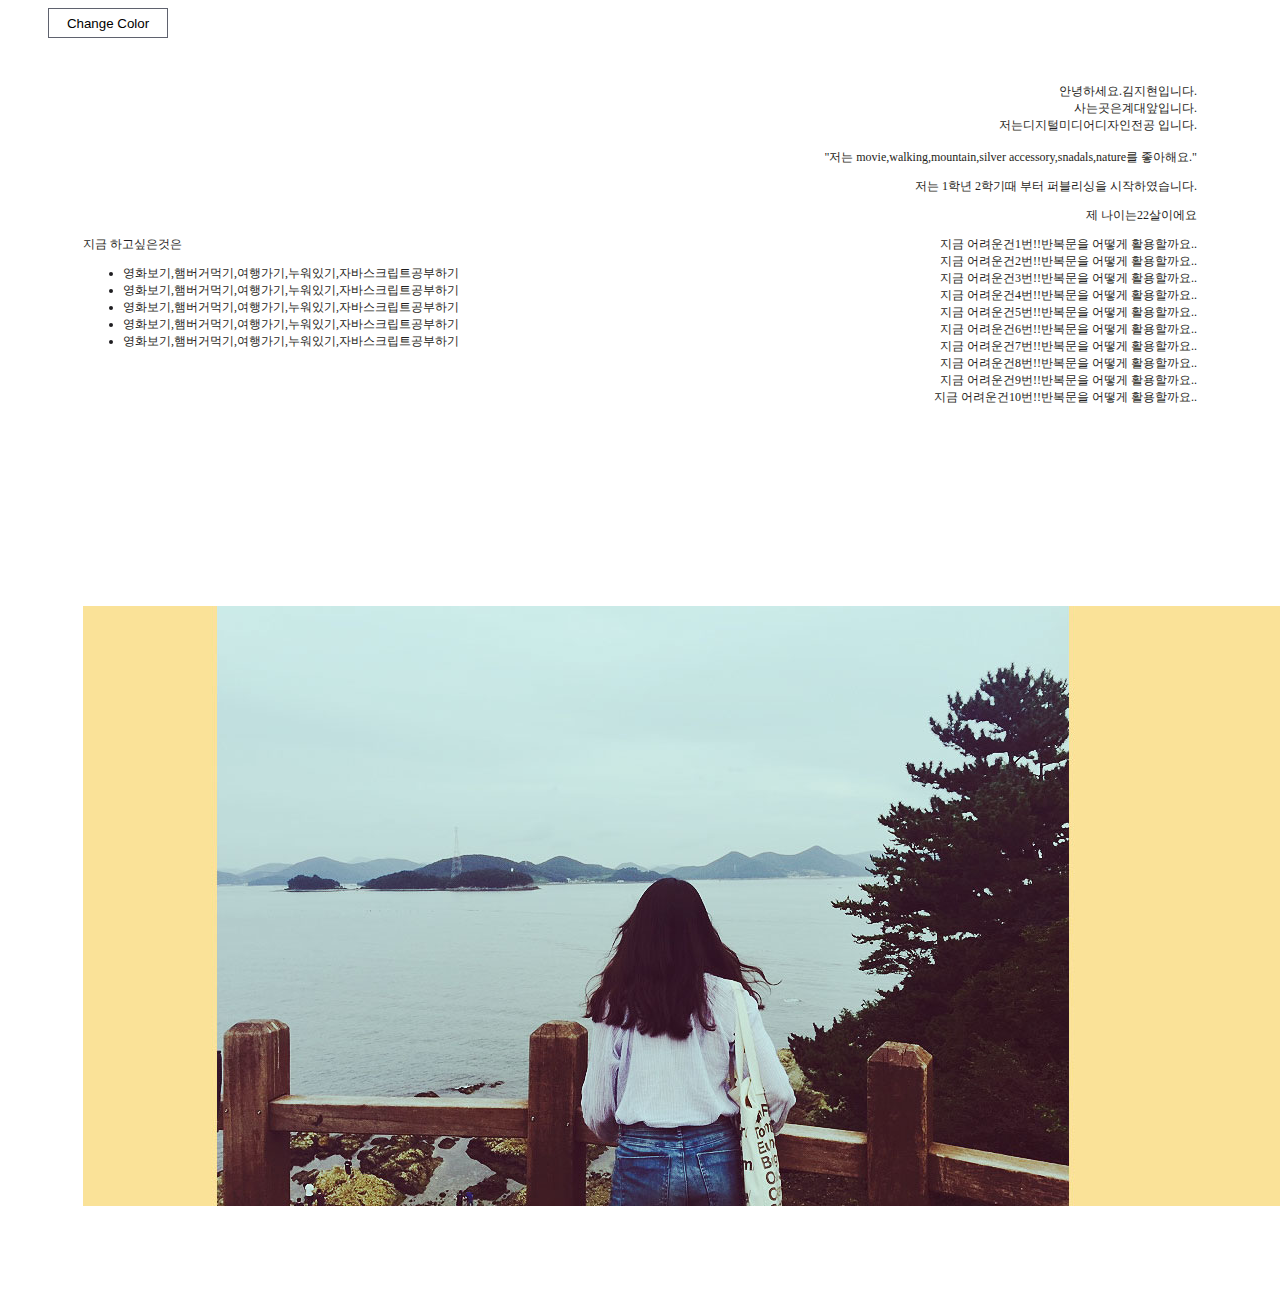
==== intro.html @ 11715924 "4weeks" ====
<!DOCTYPE HTML>
<html lang="ko">

 <head>
 <title>자기소개</title>
  <meta charset="utf-8">
  <style>
   body{position:relative;font-size:12px;text-align:right;color:#1e1d20;padding:75px;18px;}
   body:after{display:block;content:'';clear:both}
   .wrap:after{display:block;content:'';clear:both}
   .wrap ul li{width:360px;}
   #placeholder{float:left;text-align:left;}
   .bg{position:absolute;top:0;left:20px;float:left;width:140px;height:80px;font-size:8px; }
   .bg button{width:120px;height:30px;background-color:transparent;border:1px solid #5f626e;margin-left:-30px; }
   .bg button:hover{color:#dedcf0;transition:1s;border:1px solid #dedcf0;}
   .wrap_2{margin-top:200px;}
  </style>
 <script>
  var color=["#9dd8dc","#f3776b","#f7c9cb","white"];//4개의 색상데이터가 저장된 배열객체를 변수 color로 참조
  var i=0;//변수i에 초기값 지정
  //colorBg 함수를 정의한다.
  function colorBg(){
   i++;//변수i에 데이터를 1씩 증가 시킨다.
   //color.length(4)보다 크거나 같으면 변수i값이 0이 되도록함.3보다 크면 색상값이 나오지 않기때문이다.
   if(i>=color.length) i=0;
   //<body>요소를 불러와서 변수bodyTag에 참조
   
   var bodyTag=document.getElementsByTagName("body")[0];
   //css를 이용해 <body>에 배경 색상이 바뀐다.
   bodyTag.style.backgroundColor=color[i];
  }
  
  function aboutMe(name,area,major){
   document.write("안녕하세요." + name +"입니다.","<br />");
   document.write("사는곳은" +area+ "입니다.","<br />");
   document.write("저는" +major+ "전공 입니다.","<br /><br />");
    
  }
  
  aboutMe("김지현","계대앞","디지털미디어디자인");
  
  
  var likes = ["movie","walking","mountain","silver accessory","snadals"];
  var text = "<ul>";
  var like =likes.length; 
  likes[likes.length] = "nature";//새로운 엘리먼트인(nature) 을 likes에 추가합니다.
  document.write('"저는 '+likes +'를 좋아해요."');
 </script>
  </head>
  <body>
  <div class="wrap">
   <div class="bg">
    <button onclick="colorBg();">Change Color</button>
   </div>
   <p id="one"></p>
   <p id="age"></p>
   <p id="two"></p>
   <div id="placeholder">
   지금 하고싶은것은
    
   </div>
  
  <script>
   document.getElementById("one").innerHTML = "저는 1학년 2학기때 부터 퍼블리싱을 시작하였습니다."
   function myFunction(a1, a2){
    return a1 * a2;
   }
   var person = "제 나이는";
   document.getElementById("age").innerHTML = person + myFunction(11,2) +"살이에요";
   
   for(var i=1; i<=10; i++){
    document.write("지금 어려운건"+i+"번!!"+"반복문을 어떻게 활용할까요.."+"<br />");
   }   
   //div를 생성한다.
   var div = document.getElementById('placeholder');
   //want 에 데이터를 저장한다
   var want = ['영화보기','햄버거먹기','여행가기','누워있기','자바스크립트공부하기'],
       ul = document.createElement('ul'); //ul 엘리먼트를 생성한다.

   //want배열을 통해 반복
   for(var i in want) {
    //li 엘리먼트 생성
    var li = document.createElement('li'),
        content = document.createTextNode(want); //document에 TextNode생성

    li.appendChild(content); //li엘리먼트에textnode를 붙임
    ul.appendChild(li); //li엘리먼트를 ul에 붙임
   }
   div.appendChild(ul); //ul엘리먼트를 div placeholder에 붙임
   
 </script>
 
   
   </div>
   <div class="wrap_2">
   <img src="javamain2.jpg" alt=pic>
    
   </div>
   
   
   
  </body>

 
</html>
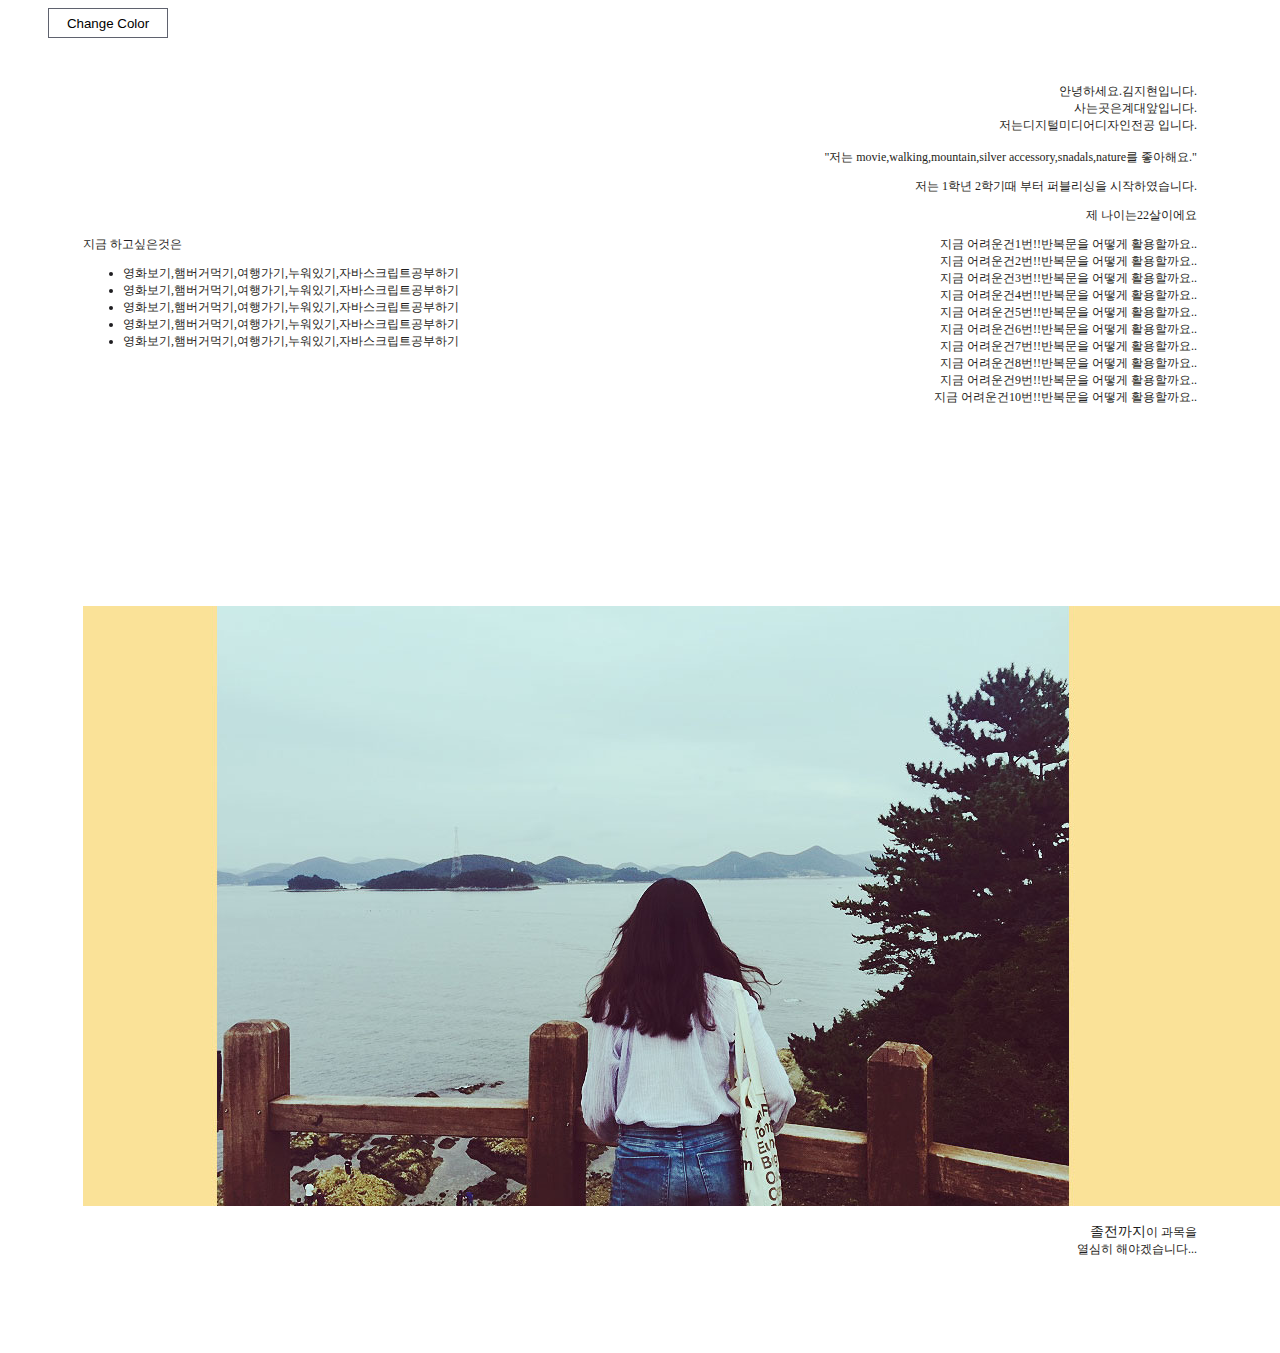
==== commit bf19327e: "more" ====
--- a/intro.html
+++ b/intro.html
@@ -94,8 +94,18 @@
    </div>
    <div class="wrap_2">
    <img src="javamain2.jpg" alt=pic>
+    <p id="hard"></p>
     
    </div>
+  <script>
+   var answer1 ="졸전까지";
+   var answer2 ="이 과목을";
+   var answer3 ="열심히 해야겠습니다...";
+   
+   document.getElementById("hard").innerHTML =
+    answer1.big() + answer2 + "<br />" + answer3;
+   
+   </script>
    
    
    
